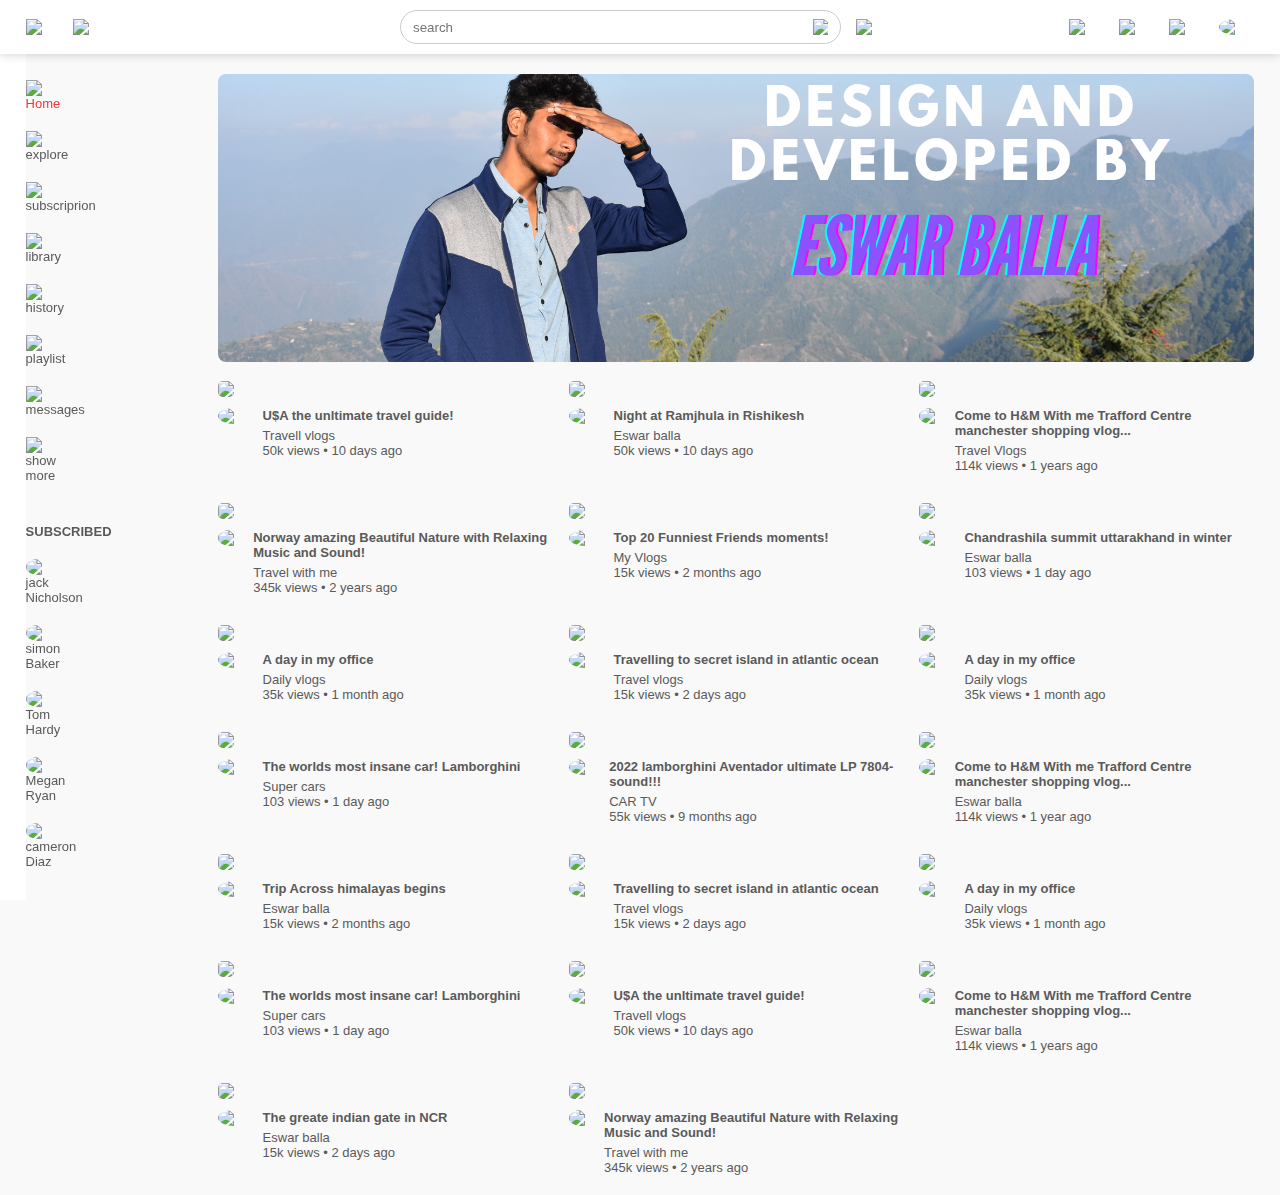
==== index.html @ 5ede70e2 "Update index.html" ====
<!DOCTYPE html>
<html lang="en">
<head>
    <meta charset="UTF-8">
    <meta http-equiv="X-UA-Compatible" content="IE=edge">
    <meta name="viewport" content="width=device-width, initial-scale=1.0">
    <title>Entertainment website</title>
    <link rel="stylesheet" href="css/dwstyle.css">

</head>
<body>
    <nav class="flex-div">
        <div class="nav-left flex-div">
            <img src="pictures/menu.png" class="menu-icon">
            <img src="pictures/logo2.png" class="logo">
        </div>
        <div class="nav-middle flex-div">
            <div class="search-box flex-div">
                <input type="text" placeholder="search">
                <img src="pictures/search.png">
            </div>
            <img src="pictures/voice-search.png" class="mic-iocn">

        </div>
        <div class="nav-right flex-div">
            <img src="pictures/upload.png">
            <img src="pictures/more.png">
            <img src="pictures/notification.png">
            <img src="pictures/jack.jpg" class="user-icon">
        </div>
    </nav>
   <div class="sidebar">
        <div class="shortcut-links">
            <a href=""><img src="pictures/home.png"><p>Home</p></a>
            <a href=""><img src="pictures/explore.png"><p>explore</p></a>
            <a href=""><img src="pictures/subscriprion.png"><p>subscriprion</p></a>
            <a href=""><img src="pictures/library.png"><p>library</p></a>
            <a href=""><img src="pictures/history.png"><p>history</p></a>
            <a href=""><img src="pictures/playlist.png"><p>playlist</p></a>
            <a href=""><img src="pictures/messages.png"><p>messages</p></a>
            <a href=""><img src="pictures/show-more.png"><p>show more</p></a>
            <hr>
        </div>
        <div class="subscribed-list">
            <h3>SUBSCRIBED</h3>
            <a href=""><img src="pictures/jack.png"><p>jack Nicholson</p></a>
            <a href=""><img src="pictures/simon.png"><p>simon Baker</p></a>
            <a href=""><img src="pictures/tom.png"><p>Tom Hardy</p></a>
            <a href=""><img src="pictures/megan.png"><p>Megan Ryan</p></a>
            <a href=""><img src="pictures/cameron.png"><p>cameron Diaz</p></a>
        </div>
   </div>
<div class="container">
    <div class="banner">
        <img src="banner.png">
    </div>
<div class="list-container">
    

    <div class="vid-list">
        <a href="videoplay.html"><img src="pictures/thumbnail2.png" class="thumbnail"></a>
    <div class="flex-div">
        <img src="pictures/simon.png">
        <div class="vid-info">
            <a href="videoplay.html">U$A the unltimate travel guide!</a>
            <p>Travell vlogs</p>
            <p>50k views &bull; 10 days ago</p>
        </div>

    </div>
    </div>

    <div class="vid-list">
        <a href="videoplay.html"><img src="pictures/thumbnail0.JPG" class="thumbnail"></a>
    <div class="flex-div">
        <img src="pictures/jack.jpg">
        <div class="vid-info">
            <a href="videoplay.html">Night at Ramjhula in Rishikesh</a>
            <p>Eswar balla</p>
            <p>50k views &bull; 10 days ago</p>
        </div>

    </div>
    </div>

    <div class="vid-list">
        <a href="videoplay.html"><img src="pictures/thumbnail3.png" class="thumbnail"></a>
    <div class="flex-div">
        <img src="pictures/tom.png">
        <div class="vid-info">
            <a href="videoplay.html">Come to H&M With me Trafford Centre manchester shopping vlog... </a>
            <p>Travel Vlogs</p>
            <p>114k views &bull; 1 years ago</p>
        </div>

    </div>
    </div>

    <div class="vid-list">
        <a href="videoplay.html"><img src="pictures/thumbnail4.png" class="thumbnail"></a>
    <div class="flex-div">
        <img src="pictures/megan.png">
        <div class="vid-info">
            <a href="videoplay.html">Norway amazing Beautiful Nature with Relaxing Music and Sound!</a>
            <p>Travel with me</p>
            <p>345k views &bull; 2 years ago</p>  
        </div>

    </div>
    </div>

    <div class="vid-list">
        <a href="videoplay.html"><img src="pictures/thumbnail5.png" class="thumbnail"></a>
    <div class="flex-div">
        <img src="pictures/cameron.png">
        <div class="vid-info">
            <a href="videoplay.html">Top 20 Funniest Friends moments!</a>
            <p>My Vlogs</p>
            <p>15k views &bull; 2 months ago</p>
        </div>

    </div>
    </div>

    
    <div class="vid-list">
        <a href="videoplay.html"><img src="pictures/thumbnail11.jpg" class="thumbnail"></a>
    <div class="flex-div">
        <img src="pictures/jack.jpg">
        <div class="vid-info">
            <a href="videoplay.html">Chandrashila summit uttarakhand in winter</a>
            <p>Eswar balla</p>
            <p>103 views &bull; 1 day ago</p>
        </div>

    </div>
    </div>

    <div class="vid-list">
        <a href="videoplay.html"><img src="pictures/thumbnail7.png" class="thumbnail"></a>
    <div class="flex-div">
        <img src="pictures/Jack.png">
        <div class="vid-info">
            <a href="videoplay.html">A day in my office</a>
            <p>Daily vlogs</p>
            <p>35k views &bull; 1 month ago</p>
        </div>
    </div>
    </div>



    <div class="vid-list">
        <a href="videoplay.html"><img src="pictures/thumbnail1.png" class="thumbnail"></a>
    <div class="flex-div">
        <img src="pictures/Jack.png">
        <div class="vid-info">
            <a href="videoplay.html">Travelling to secret island in atlantic ocean</a>
            <p>Travel vlogs</p>
            <p>15k views &bull; 2 days ago</p>
        </div>
    </div>
    </div>

    <div class="vid-list">
        <a href="videoplay.html"><img src="pictures/thumbnail7.png" class="thumbnail"></a>
    <div class="flex-div">
        <img src="pictures/Jack.png">
        <div class="vid-info">
            <a href="videoplay.html">A day in my office</a>
            <p>Daily vlogs</p>
            <p>35k views &bull; 1 month ago</p>
        </div>
    </div>
    </div>

    <div class="vid-list">
        <a href="videoplay.html"><img src="pictures/thumbnail6.png" class="thumbnail"></a>
    <div class="flex-div">
        <img src="pictures/tom.png">
        <div class="vid-info">
            <a href="videoplay.html">The worlds most insane car! Lamborghini</a>
            <p>Super cars</p>
            <p>103 views &bull; 1 day ago</p>
        </div>

    </div>
    </div>

    <div class="vid-list">
        <a href="videoplay.html"><img src="pictures/thumbnail8.png" class="thumbnail"></a>
    <div class="flex-div">
        <img src="pictures/megan.png">
        <div class="vid-info">
            <a href="videoplay.html">2022 lamborghini Aventador ultimate LP 7804-sound!!! </a>
            <p>CAR TV</p>
            <p>55k views &bull; 9 months ago</p>
        </div>
    </div>
    </div>


    <div class="vid-list">
        <a href="videoplay.html"><img src="pictures/thumbnail3.png" class="thumbnail"></a>
    <div class="flex-div">
        <img src="pictures/simon.png">
        <div class="vid-info">
            <a href="videoplay.html">Come to H&M With me Trafford Centre manchester shopping vlog...</a>
            <p>Eswar balla</p>
            <p>114k views &bull; 1 year ago</p>
        </div>

    </div>
    </div>

    <div class="vid-list">
        <a href="videoplay.html"><img src="pictures/thumbnail10.JPG" class="thumbnail"></a>
    <div class="flex-div">
        <img src="pictures/jack.jpg">
        <div class="vid-info">
            <a href="videoplay.html">Trip Across himalayas begins</a>
            <p>Eswar balla</p>
            <p>15k views &bull; 2 months ago</p>
        </div>

    </div>
    </div>

    <div class="vid-list">
        <a href="videoplay.html"><img src="pictures/thumbnail1.png" class="thumbnail"></a>
    <div class="flex-div">
        <img src="pictures/Jack.png">
        <div class="vid-info">
            <a href="videoplay.html">Travelling to secret island in atlantic ocean</a>
            <p>Travel vlogs</p>
            <p>15k views &bull; 2 days ago</p>
        </div>
    </div>
    </div>

    <div class="vid-list">
        <a href="videoplay.html"><img src="pictures/thumbnail7.png" class="thumbnail"></a>
    <div class="flex-div">
        <img src="pictures/Jack.png">
        <div class="vid-info">
            <a href="videoplay.html">A day in my office</a>
            <p>Daily vlogs</p>
            <p>35k views &bull; 1 month ago</p>
        </div>
    </div>
    </div>

    <div class="vid-list">
        <a href="videoplay.html"><img src="pictures/thumbnail6.png" class="thumbnail"></a>
    <div class="flex-div">
        <img src="pictures/tom.png">
        <div class="vid-info">
            <a href="videoplay.html">The worlds most insane car! Lamborghini</a>
            <p>Super cars</p>
            <p>103 views &bull; 1 day ago</p>
        </div>

    </div>
    </div>

    

    <div class="vid-list">
        <a href="videoplay.html"><img src="pictures/thumbnail2.png" class="thumbnail"></a>
    <div class="flex-div">
        <img src="pictures/simon.png">
        <div class="vid-info">
            <a href="videoplay.html">U$A the unltimate travel guide!</a>
            <p>Travell vlogs</p>
            <p>50k views &bull; 10 days ago</p>
        </div>

    </div>
    </div>

    <div class="vid-list">
        <a href="videoplay.html"><img src="pictures/thumbnail3.png" class="thumbnail"></a>
    <div class="flex-div">
        <img src="pictures/tom.png">
        <div class="vid-info">
            <a href="videoplay.html">Come to H&M With me Trafford Centre manchester shopping vlog... </a>
            <p>Eswar balla</p>
            <p>114k views &bull; 1 years ago</p>
        </div>

    </div>
    </div>

    <div class="vid-list">
        <a href="videoplay.html"><img src="pictures/thumbnail12.jpg" class="thumbnail"></a>
    <div class="flex-div">
        <img src="pictures/jack.jpg">
        <div class="vid-info">
            <a href="videoplay.html">The greate indian gate in NCR</a>
            <p>Eswar balla</p>
            <p>15k views &bull; 2 days ago</p>
        </div>

    </div>
    </div>

    <div class="vid-list">
        <a href="videoplay.html"><img src="pictures/thumbnail4.png" class="thumbnail"></a>
    <div class="flex-div">
        <img src="pictures/megan.png">
        <div class="vid-info">
            <a href="videoplay.html">Norway amazing Beautiful Nature with Relaxing Music and Sound!</a>
            <p>Travel with me</p>
            <p>345k views &bull; 2 years ago</p>  
        </div>

    </div>
    </div>

    

</div>
</div>
<script src="pictures/script.js">

</script>





</body>
</html>
---- css/dwstyle.css ----
*{
    margin: 0;
    padding: 0;
    font-family: 'poppins',sans-serif;
    box-sizing: border-box;
}
a{
    text-decoration: none;
    color: #5a5a5a;
}
img{
    cursor: pointer;
}
.flex-div{
    display: flex;
    align-items: center;
}
nav{
    padding: 10px 2%;
    justify-content: space-between;
    box-shadow: 0 0 10px rgba(0,0,0,0.2);
    background-color: #fff;
    position: sticky;
    top: 0;
    z-index: 10;
}
.nav-right img{
    width: 25px;
    margin-right: 25px;

}
.nav-right .user-icon{
    width:35px;
    border-radius: 50%;
    margin-right: 0;
}
.nav-left .menu-icon{
    width: 22px;
    margin-right: 25px;

}
.nav-left .logo{
    width: 130px;
}
.nav-middle .mic-iocn{
    width: 16px;
}
.nav-middle .search-box{
    border: 1px solid #ccc;
    margin-right: 15px;
    padding: 8px 12px;
    border-radius: 25px;
}
.nav-middle .search-box input{
    width: 400px;
    border: 0;
    outline: 0;
    background: transparent;
}
.nav-middle .search-box img{
    width: 15px;
}
.sidebar{
    background: #fff;
    width: 15px;
    height: 100vh;
    position: fixed;
    top: 0;
    padding-left: 2%;
    padding-top: 80px;
}
.shortcut-links a img{
width: 20px;
margin-right: 20px;
}
.shortcut-links a{
    display: flex;
    align-items: center;
    margin-bottom: 20px;
    width: fit-content;
    flex-wrap: wrap;
    font-size: small;
}
.shortcut-links a:first-child{
    color: #ed3833;

}
.sidebar hr{
    border: 0;
    height: 1px;
    background: #ccc;
    width: 85%;
}
.subscribed-list h3{
    font-size: 13px;
    margin: 20px 0;
    color: #5a5a5a;
}
.subscribed-list a{
    display: flex;
    align-items: center;
    margin-bottom: 20px;
    width: fit-content;
    flex-wrap: wrap;
    font-size: small;
}
.subscribed-list a img{
    width: 25px;
    border-radius: 50%;
    margin-right: 20px;
}
.small-sidebar{
    width: 5%;
}
.small-sidebar a p{
    display: none;
}
.small-sidebar h3{
    display: none;
}
.small-sidebar hr{
    width: 50%;
    margin-bottom: 25px;
}
.container{
    background: #f9f9f9;
    padding-left: 17%;
    padding-right: 2%;
    padding-top: 20px;
    padding-bottom: 20px;
}
.large-container{
    padding-left: 7%;
}
.banner{
    width: 100%;

}
.banner img{

width: 100%;
height: 20%;
border-radius: 8px;

}
.list-container{
    display: grid;
    grid-template-columns: repeat(auto-fit, minmax(250px, 1fr));
    grid-column-gap: 16px;
    grid-row-gap: 30px;
    margin-top: 15px;
}
.vid-list .thumbnail{
    width: 100%;
    border-radius: 5px;
}
.vid-list .flex-div{
    align-items: flex-start;
    margin-top: 7px;
}
.vid-list .flex-div img{
    width: 35px;
    margin-right: 10px;
    border-radius: 50%;
}
.vid-info{
    color: #5a5a5a;
    font-size: 13px;
}
.vid-info a{
    colour: #000;
    font-weight: 600;
    display: block;
    margin-bottom: 5px;
}
@media (max-width: 900px){
    .menu-icon{
        display: none;
    }
    .sidebar{
        display: none;
    }
    .container, .large-container{

    padding-left: 5%;
    padding-right: 5%;
    }
    .nav-right img{
        display: none;
    }
    .nav-right .user-icon{
        display: block;
        width: 30px;
    }
    .nav-middle .search-box input{
        width: 100px;
    }
    .nav-middle .mic-iocn{
        display: none;
    }
    .logo{
        width: 90px;
    }

}
.play-container{
    padding-left: 2%;
}
.row{
    display: flex;
    justify-content: space-between;
    flex-wrap: wrap;
}
.play-video{
    flex-basis: 69%;
}
.rightside{
    flex-basis:30%;
}
.play-video video{
    width: 100%;
}
.side-video-list{
    display: flex;
    justify-content: space-between;
    margin-bottom: 8px;
}
.side-video-list img{
    width: 100%;
}
.side-video-list .small-thumbnail{
    flex-basis:49%;
}
.side-video-list .vid-info{
    flex-basis: 49%;
}
.play-video .tags a{
    color: #0000ff;
    font-size: 13px;
}
.play-video h3{
    font-weight: 600;
    font-size: 22px;
}
.play-video .play-video-info{
    display: flex;
    align-items: center;
    justify-content: space-between;
    flex-wrap: wrap;
    margin-top: 10px;
    font-size: 14px;
    color: #5a5a5a;
}
.play-video .play-video-info a img{
    width: 20px;
    margin-right: 8px;
}
.play-video .play-video-info a{
    display: inline-flex;
    align-items: center;
    margin-left: 15px;
}
.play-video hr{
    border: 0;
    height: 1px;
    background: #ccc;
    margin: 10px 0;

}
.plublisher{
    display: flex;
    align-items: center;
    margin-top: 20px;
}
.plublisher div{
    flex: 1;
    line-height: 18px;
}
.plublisher img{
    width: 40px;
    border-radius:50%;
    margin-right: 15px;
}
.plublisher button{
    background: red;
    color: #fff;
    padding: 8px 20px;
    border: 0;
    outline: 0;
    border-radius: 4px;
    cursor: pointer;
}
.plublisher div p{
    color: #000;
    font-weight: 600;
    font-weight: 18px;
}
.plublisher div span{
    font-size: 13px;
    color: #5a5a5a;
}
.vid-description{
    padding-left: 55px;
    margin: 15px 0;
}
.vid-description p{
    font-size: 14px;
    margin-bottom: 5px;
    color: #5a5a5a;

}
.vid-description h4{
    font-size: 14px;
    color: #5a5a5a;
    margin-top: 15px;
}
.add-comment{
    display: flex;
    align-items: center;
    margin: 30px 0;
}
.add-comment img{
    width: 35px;
    border-radius: 50%;
    margin-right: 15px;
}
.add-comment input{
    border: 0;
    outline: 0;
    border-bottom: 1px solid #ccc;
    width: 100%;
    padding-top: 10px;
    background: transparent;
}
.old-comment{
    display: flex;
    align-items: center;
    margin: 20px 0;

}
.old-comment img{
    width: 35px;
    border-radius: 50%;
    margin-right: 15px;
}
.old-comment h3{
    font-size: 14px;
    margin-bottom: 2px;
}
.old-comment h3 span{
    font-size: 12px;
    color: #5a5a5a;
    font-weight: 500;
    margin-left: 8px;
}
.old-comment .acomment-action{
    display: flex;
    align-items: center;
    margin: 8px 0;
    font-size: 14px;
    
}
.old-comment .acomment-action img{
    border-radius: 0;
    width: 20px;
    margin-right: 5px;
}
.old-comment .acomment-action span{
    margin-right: 20px;
    color: #5a5a5a;
}
.old-comment .acomment-action a{
    color:#0000ff
}
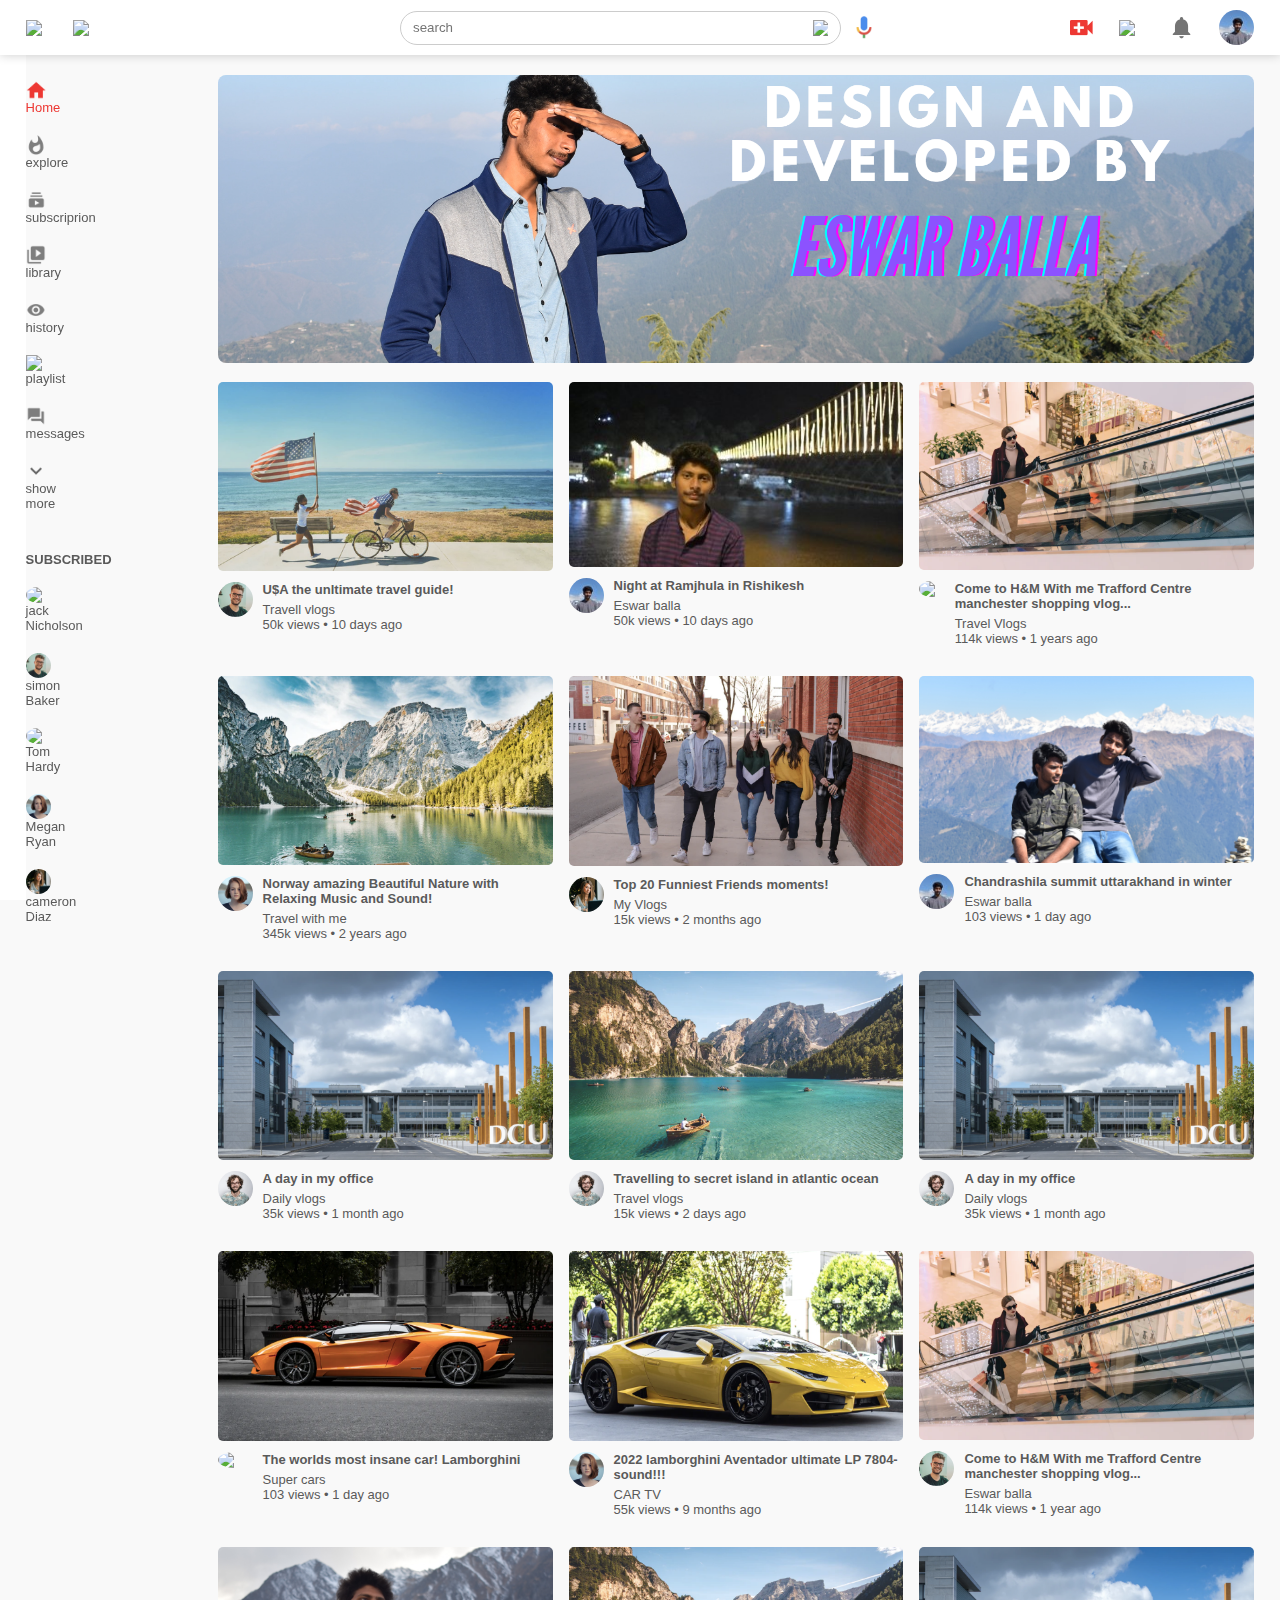
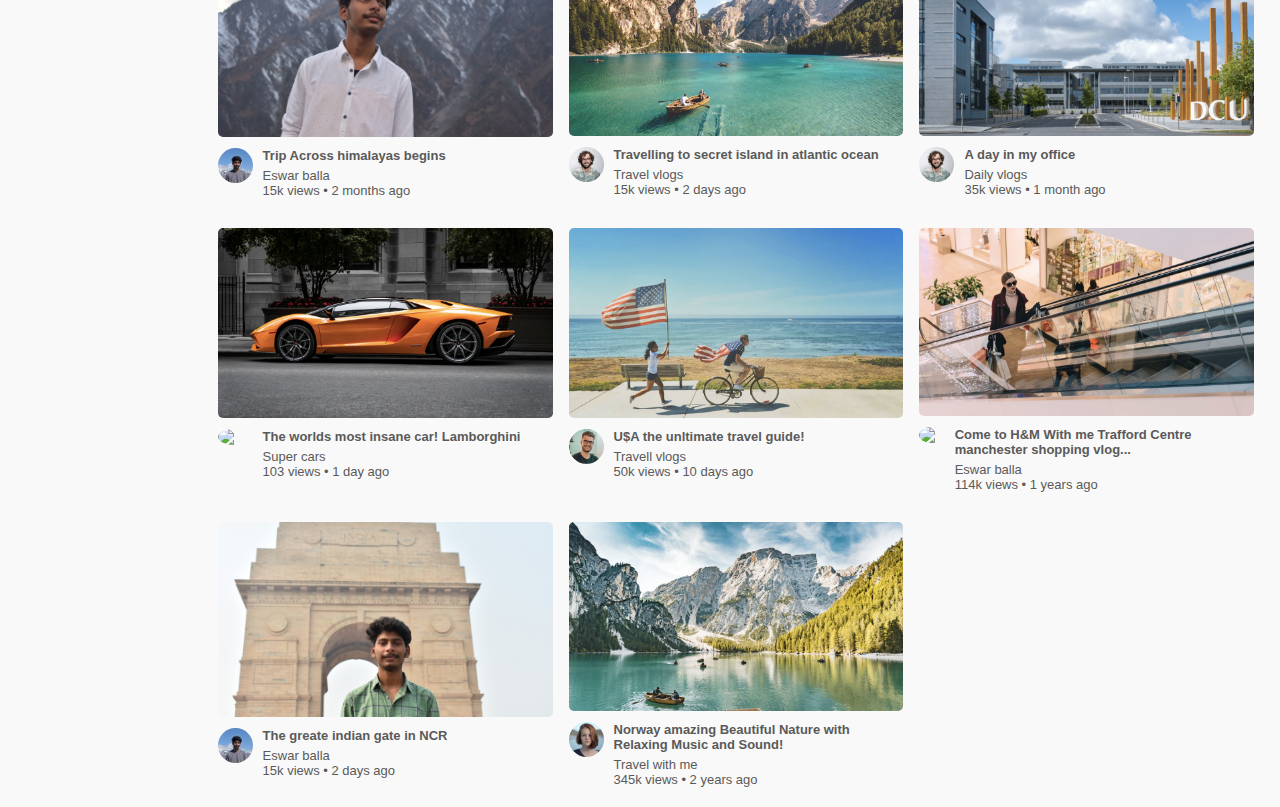
==== commit dfffed97: "Update index.html" ====
--- a/index.html
+++ b/index.html
@@ -17,50 +17,50 @@
         <div class="nav-middle flex-div">
             <div class="search-box flex-div">
                 <input type="text" placeholder="search">
-                <img src="pictures/search.png">
+                <img src="/search.png">
             </div>
-            <img src="pictures/voice-search.png" class="mic-iocn">
+            <img src="/voice-search.png" class="mic-iocn">
 
         </div>
         <div class="nav-right flex-div">
-            <img src="pictures/upload.png">
-            <img src="pictures/more.png">
-            <img src="pictures/notification.png">
-            <img src="pictures/jack.jpg" class="user-icon">
+            <img src="/upload.png">
+            <img src="/more.png">
+            <img src="/notification.png">
+            <img src="/jack.jpg" class="user-icon">
         </div>
     </nav>
    <div class="sidebar">
         <div class="shortcut-links">
-            <a href=""><img src="pictures/home.png"><p>Home</p></a>
-            <a href=""><img src="pictures/explore.png"><p>explore</p></a>
-            <a href=""><img src="pictures/subscriprion.png"><p>subscriprion</p></a>
-            <a href=""><img src="pictures/library.png"><p>library</p></a>
-            <a href=""><img src="pictures/history.png"><p>history</p></a>
-            <a href=""><img src="pictures/playlist.png"><p>playlist</p></a>
-            <a href=""><img src="pictures/messages.png"><p>messages</p></a>
-            <a href=""><img src="pictures/show-more.png"><p>show more</p></a>
+            <a href=""><img src="/home.png"><p>Home</p></a>
+            <a href=""><img src="/explore.png"><p>explore</p></a>
+            <a href=""><img src="/subscriprion.png"><p>subscriprion</p></a>
+            <a href=""><img src="/library.png"><p>library</p></a>
+            <a href=""><img src="/history.png"><p>history</p></a>
+            <a href=""><img src="/playlist.png"><p>playlist</p></a>
+            <a href=""><img src="/messages.png"><p>messages</p></a>
+            <a href=""><img src="/show-more.png"><p>show more</p></a>
             <hr>
         </div>
         <div class="subscribed-list">
             <h3>SUBSCRIBED</h3>
-            <a href=""><img src="pictures/jack.png"><p>jack Nicholson</p></a>
-            <a href=""><img src="pictures/simon.png"><p>simon Baker</p></a>
-            <a href=""><img src="pictures/tom.png"><p>Tom Hardy</p></a>
-            <a href=""><img src="pictures/megan.png"><p>Megan Ryan</p></a>
-            <a href=""><img src="pictures/cameron.png"><p>cameron Diaz</p></a>
+            <a href=""><img src="/jack.png"><p>jack Nicholson</p></a>
+            <a href=""><img src="/simon.png"><p>simon Baker</p></a>
+            <a href=""><img src="/tom.png"><p>Tom Hardy</p></a>
+            <a href=""><img src="/megan.png"><p>Megan Ryan</p></a>
+            <a href=""><img src="/cameron.png"><p>cameron Diaz</p></a>
         </div>
    </div>
 <div class="container">
     <div class="banner">
-        <img src="banner.png">
+        <img src="/banner.png">
     </div>
 <div class="list-container">
     
 
     <div class="vid-list">
-        <a href="videoplay.html"><img src="pictures/thumbnail2.png" class="thumbnail"></a>
-    <div class="flex-div">
-        <img src="pictures/simon.png">
+        <a href="videoplay.html"><img src="/thumbnail2.png" class="thumbnail"></a>
+    <div class="flex-div">
+        <img src="/simon.png">
         <div class="vid-info">
             <a href="videoplay.html">U$A the unltimate travel guide!</a>
             <p>Travell vlogs</p>
@@ -71,9 +71,9 @@
     </div>
 
     <div class="vid-list">
-        <a href="videoplay.html"><img src="pictures/thumbnail0.JPG" class="thumbnail"></a>
-    <div class="flex-div">
-        <img src="pictures/jack.jpg">
+        <a href="videoplay.html"><img src="/thumbnail0.JPG" class="thumbnail"></a>
+    <div class="flex-div">
+        <img src="/jack.jpg">
         <div class="vid-info">
             <a href="videoplay.html">Night at Ramjhula in Rishikesh</a>
             <p>Eswar balla</p>
@@ -84,9 +84,9 @@
     </div>
 
     <div class="vid-list">
-        <a href="videoplay.html"><img src="pictures/thumbnail3.png" class="thumbnail"></a>
-    <div class="flex-div">
-        <img src="pictures/tom.png">
+        <a href="videoplay.html"><img src="/thumbnail3.png" class="thumbnail"></a>
+    <div class="flex-div">
+        <img src="/tom.png">
         <div class="vid-info">
             <a href="videoplay.html">Come to H&M With me Trafford Centre manchester shopping vlog... </a>
             <p>Travel Vlogs</p>
@@ -97,9 +97,9 @@
     </div>
 
     <div class="vid-list">
-        <a href="videoplay.html"><img src="pictures/thumbnail4.png" class="thumbnail"></a>
-    <div class="flex-div">
-        <img src="pictures/megan.png">
+        <a href="videoplay.html"><img src="/thumbnail4.png" class="thumbnail"></a>
+    <div class="flex-div">
+        <img src="/megan.png">
         <div class="vid-info">
             <a href="videoplay.html">Norway amazing Beautiful Nature with Relaxing Music and Sound!</a>
             <p>Travel with me</p>
@@ -110,9 +110,9 @@
     </div>
 
     <div class="vid-list">
-        <a href="videoplay.html"><img src="pictures/thumbnail5.png" class="thumbnail"></a>
-    <div class="flex-div">
-        <img src="pictures/cameron.png">
+        <a href="videoplay.html"><img src="/thumbnail5.png" class="thumbnail"></a>
+    <div class="flex-div">
+        <img src="/cameron.png">
         <div class="vid-info">
             <a href="videoplay.html">Top 20 Funniest Friends moments!</a>
             <p>My Vlogs</p>
@@ -124,9 +124,9 @@
 
     
     <div class="vid-list">
-        <a href="videoplay.html"><img src="pictures/thumbnail11.jpg" class="thumbnail"></a>
-    <div class="flex-div">
-        <img src="pictures/jack.jpg">
+        <a href="videoplay.html"><img src="/thumbnail11.jpg" class="thumbnail"></a>
+    <div class="flex-div">
+        <img src="/jack.jpg">
         <div class="vid-info">
             <a href="videoplay.html">Chandrashila summit uttarakhand in winter</a>
             <p>Eswar balla</p>
@@ -137,9 +137,9 @@
     </div>
 
     <div class="vid-list">
-        <a href="videoplay.html"><img src="pictures/thumbnail7.png" class="thumbnail"></a>
-    <div class="flex-div">
-        <img src="pictures/Jack.png">
+        <a href="videoplay.html"><img src="/thumbnail7.png" class="thumbnail"></a>
+    <div class="flex-div">
+        <img src="/Jack.png">
         <div class="vid-info">
             <a href="videoplay.html">A day in my office</a>
             <p>Daily vlogs</p>
@@ -151,9 +151,9 @@
 
 
     <div class="vid-list">
-        <a href="videoplay.html"><img src="pictures/thumbnail1.png" class="thumbnail"></a>
-    <div class="flex-div">
-        <img src="pictures/Jack.png">
+        <a href="videoplay.html"><img src="/thumbnail1.png" class="thumbnail"></a>
+    <div class="flex-div">
+        <img src="/Jack.png">
         <div class="vid-info">
             <a href="videoplay.html">Travelling to secret island in atlantic ocean</a>
             <p>Travel vlogs</p>
@@ -163,9 +163,9 @@
     </div>
 
     <div class="vid-list">
-        <a href="videoplay.html"><img src="pictures/thumbnail7.png" class="thumbnail"></a>
-    <div class="flex-div">
-        <img src="pictures/Jack.png">
+        <a href="videoplay.html"><img src="/thumbnail7.png" class="thumbnail"></a>
+    <div class="flex-div">
+        <img src="/Jack.png">
         <div class="vid-info">
             <a href="videoplay.html">A day in my office</a>
             <p>Daily vlogs</p>
@@ -175,9 +175,9 @@
     </div>
 
     <div class="vid-list">
-        <a href="videoplay.html"><img src="pictures/thumbnail6.png" class="thumbnail"></a>
-    <div class="flex-div">
-        <img src="pictures/tom.png">
+        <a href="videoplay.html"><img src="/thumbnail6.png" class="thumbnail"></a>
+    <div class="flex-div">
+        <img src="/tom.png">
         <div class="vid-info">
             <a href="videoplay.html">The worlds most insane car! Lamborghini</a>
             <p>Super cars</p>
@@ -188,9 +188,9 @@
     </div>
 
     <div class="vid-list">
-        <a href="videoplay.html"><img src="pictures/thumbnail8.png" class="thumbnail"></a>
-    <div class="flex-div">
-        <img src="pictures/megan.png">
+        <a href="videoplay.html"><img src="/thumbnail8.png" class="thumbnail"></a>
+    <div class="flex-div">
+        <img src="/megan.png">
         <div class="vid-info">
             <a href="videoplay.html">2022 lamborghini Aventador ultimate LP 7804-sound!!! </a>
             <p>CAR TV</p>
@@ -201,9 +201,9 @@
 
 
     <div class="vid-list">
-        <a href="videoplay.html"><img src="pictures/thumbnail3.png" class="thumbnail"></a>
-    <div class="flex-div">
-        <img src="pictures/simon.png">
+        <a href="videoplay.html"><img src="/thumbnail3.png" class="thumbnail"></a>
+    <div class="flex-div">
+        <img src="/simon.png">
         <div class="vid-info">
             <a href="videoplay.html">Come to H&M With me Trafford Centre manchester shopping vlog...</a>
             <p>Eswar balla</p>
@@ -214,9 +214,9 @@
     </div>
 
     <div class="vid-list">
-        <a href="videoplay.html"><img src="pictures/thumbnail10.JPG" class="thumbnail"></a>
-    <div class="flex-div">
-        <img src="pictures/jack.jpg">
+        <a href="videoplay.html"><img src="/thumbnail10.JPG" class="thumbnail"></a>
+    <div class="flex-div">
+        <img src="/jack.jpg">
         <div class="vid-info">
             <a href="videoplay.html">Trip Across himalayas begins</a>
             <p>Eswar balla</p>
@@ -227,9 +227,9 @@
     </div>
 
     <div class="vid-list">
-        <a href="videoplay.html"><img src="pictures/thumbnail1.png" class="thumbnail"></a>
-    <div class="flex-div">
-        <img src="pictures/Jack.png">
+        <a href="videoplay.html"><img src="/thumbnail1.png" class="thumbnail"></a>
+    <div class="flex-div">
+        <img src="/Jack.png">
         <div class="vid-info">
             <a href="videoplay.html">Travelling to secret island in atlantic ocean</a>
             <p>Travel vlogs</p>
@@ -239,9 +239,9 @@
     </div>
 
     <div class="vid-list">
-        <a href="videoplay.html"><img src="pictures/thumbnail7.png" class="thumbnail"></a>
-    <div class="flex-div">
-        <img src="pictures/Jack.png">
+        <a href="videoplay.html"><img src="/thumbnail7.png" class="thumbnail"></a>
+    <div class="flex-div">
+        <img src="/Jack.png">
         <div class="vid-info">
             <a href="videoplay.html">A day in my office</a>
             <p>Daily vlogs</p>
@@ -251,9 +251,9 @@
     </div>
 
     <div class="vid-list">
-        <a href="videoplay.html"><img src="pictures/thumbnail6.png" class="thumbnail"></a>
-    <div class="flex-div">
-        <img src="pictures/tom.png">
+        <a href="videoplay.html"><img src="/thumbnail6.png" class="thumbnail"></a>
+    <div class="flex-div">
+        <img src="/tom.png">
         <div class="vid-info">
             <a href="videoplay.html">The worlds most insane car! Lamborghini</a>
             <p>Super cars</p>
@@ -266,9 +266,9 @@
     
 
     <div class="vid-list">
-        <a href="videoplay.html"><img src="pictures/thumbnail2.png" class="thumbnail"></a>
-    <div class="flex-div">
-        <img src="pictures/simon.png">
+        <a href="videoplay.html"><img src="/thumbnail2.png" class="thumbnail"></a>
+    <div class="flex-div">
+        <img src="/simon.png">
         <div class="vid-info">
             <a href="videoplay.html">U$A the unltimate travel guide!</a>
             <p>Travell vlogs</p>
@@ -279,9 +279,9 @@
     </div>
 
     <div class="vid-list">
-        <a href="videoplay.html"><img src="pictures/thumbnail3.png" class="thumbnail"></a>
-    <div class="flex-div">
-        <img src="pictures/tom.png">
+        <a href="videoplay.html"><img src="/thumbnail3.png" class="thumbnail"></a>
+    <div class="flex-div">
+        <img src="/tom.png">
         <div class="vid-info">
             <a href="videoplay.html">Come to H&M With me Trafford Centre manchester shopping vlog... </a>
             <p>Eswar balla</p>
@@ -292,9 +292,9 @@
     </div>
 
     <div class="vid-list">
-        <a href="videoplay.html"><img src="pictures/thumbnail12.jpg" class="thumbnail"></a>
-    <div class="flex-div">
-        <img src="pictures/jack.jpg">
+        <a href="videoplay.html"><img src="/thumbnail12.jpg" class="thumbnail"></a>
+    <div class="flex-div">
+        <img src="/jack.jpg">
         <div class="vid-info">
             <a href="videoplay.html">The greate indian gate in NCR</a>
             <p>Eswar balla</p>
@@ -305,9 +305,9 @@
     </div>
 
     <div class="vid-list">
-        <a href="videoplay.html"><img src="pictures/thumbnail4.png" class="thumbnail"></a>
-    <div class="flex-div">
-        <img src="pictures/megan.png">
+        <a href="videoplay.html"><img src="/thumbnail4.png" class="thumbnail"></a>
+    <div class="flex-div">
+        <img src="/megan.png">
         <div class="vid-info">
             <a href="videoplay.html">Norway amazing Beautiful Nature with Relaxing Music and Sound!</a>
             <p>Travel with me</p>
@@ -321,7 +321,7 @@
 
 </div>
 </div>
-<script src="pictures/script.js">
+<script src="/script.js">
 
 </script>
 
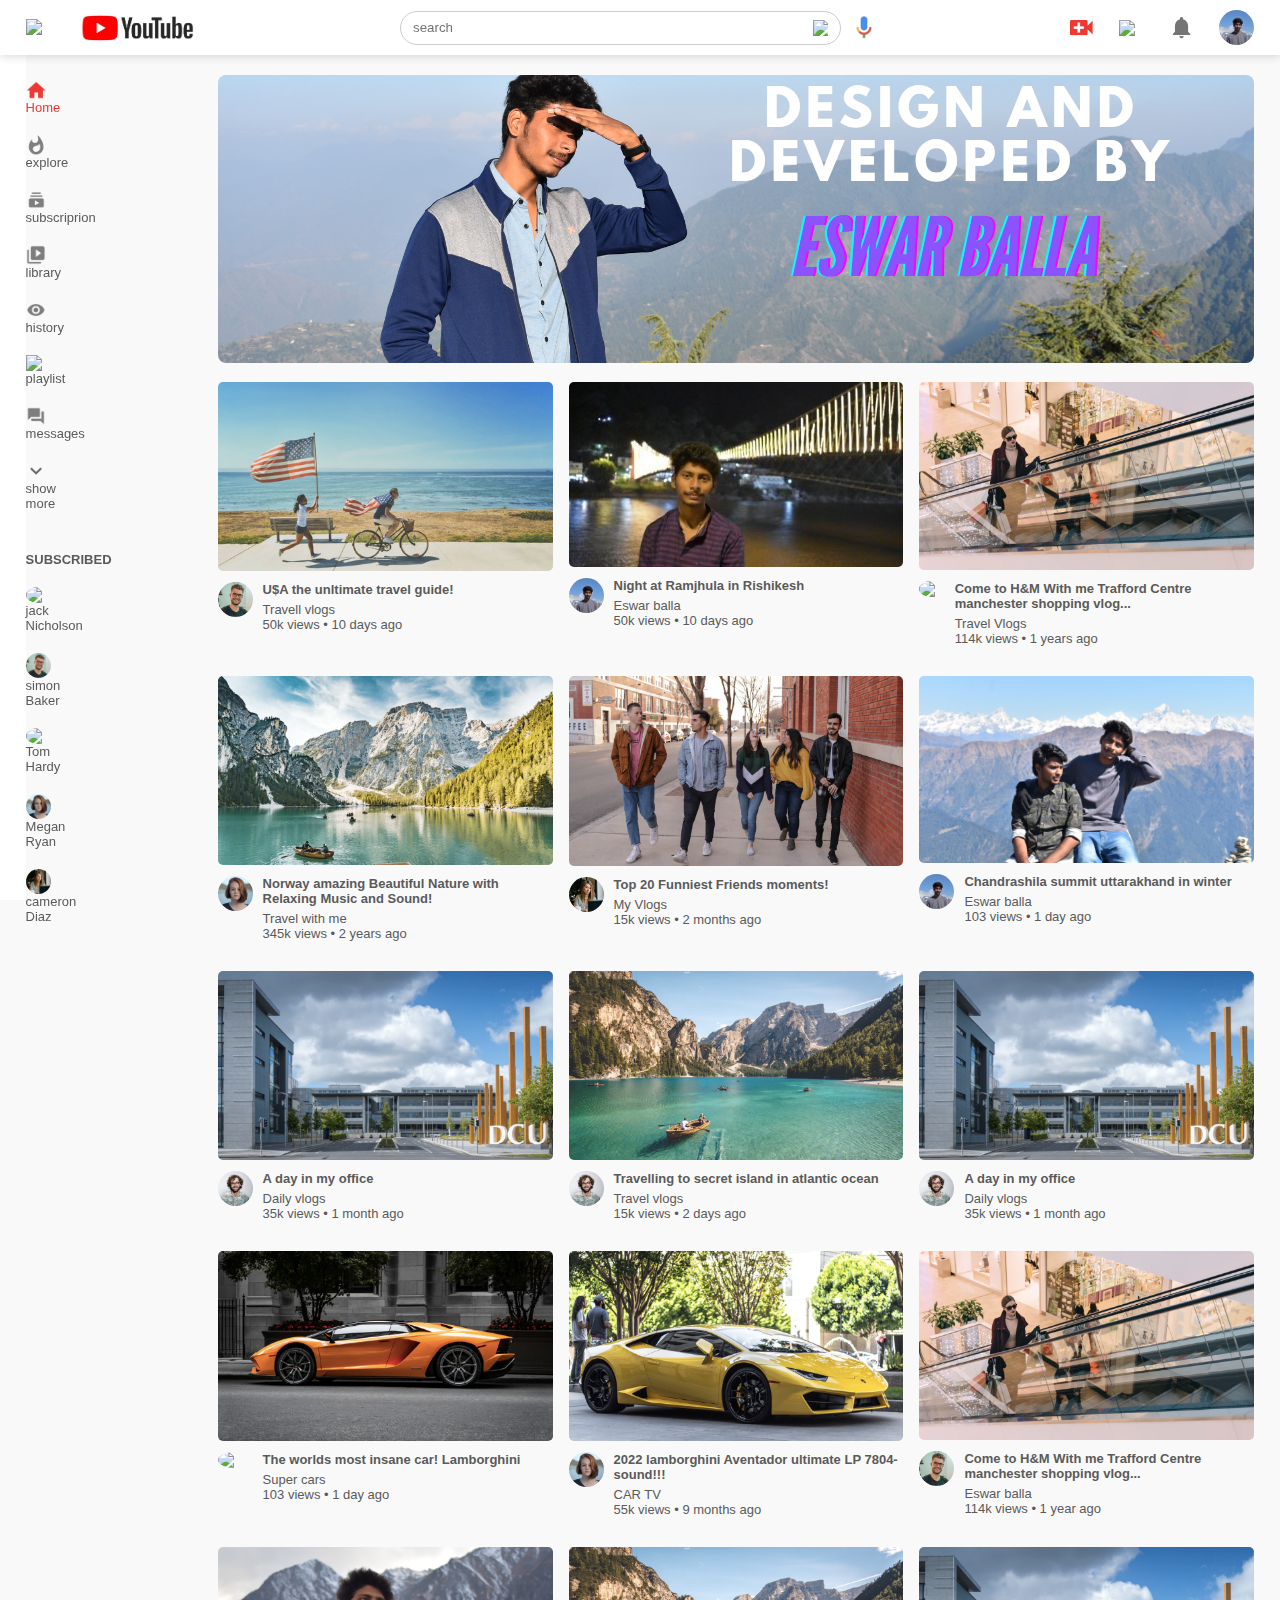
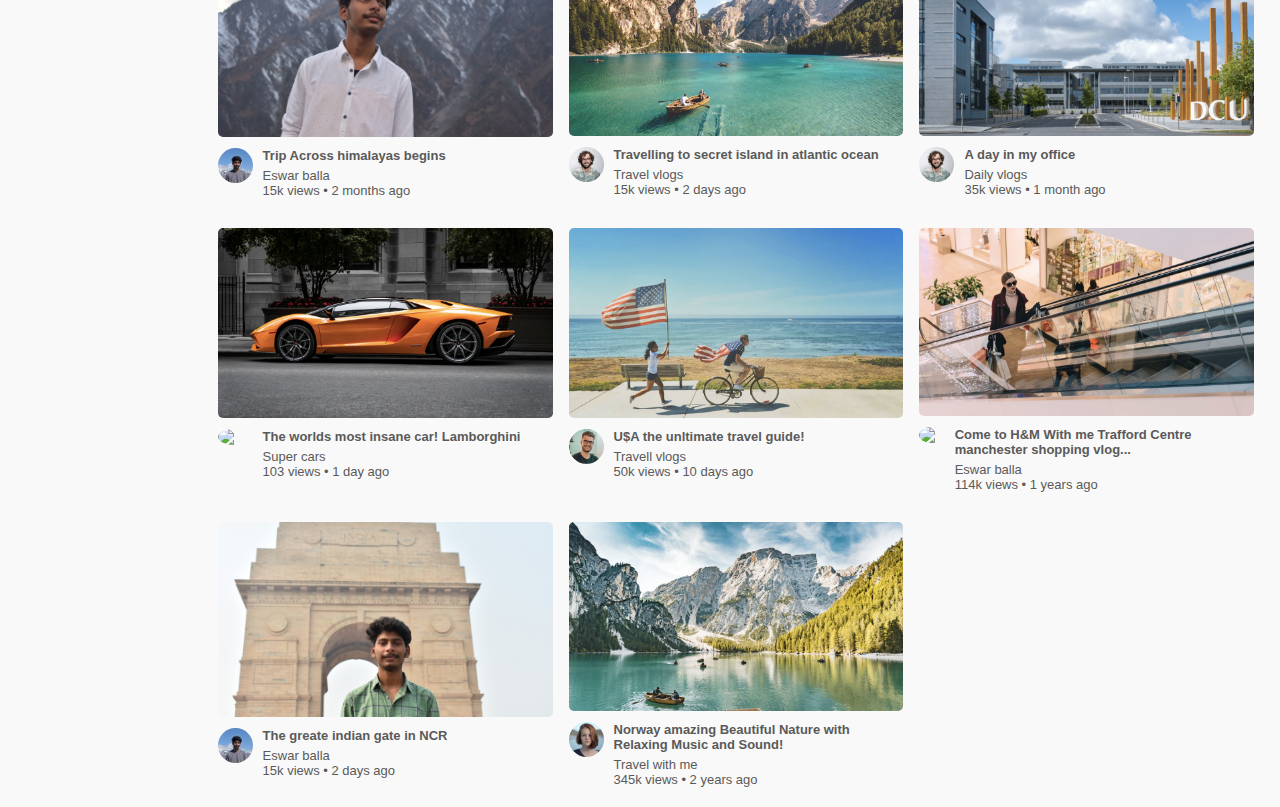
==== commit 4daa7c87: "Update index.html" ====
--- a/index.html
+++ b/index.html
@@ -11,8 +11,8 @@
 <body>
     <nav class="flex-div">
         <div class="nav-left flex-div">
-            <img src="pictures/menu.png" class="menu-icon">
-            <img src="pictures/logo2.png" class="logo">
+            <img src="/menu.png" class="menu-icon">
+            <img src="/logo2.png" class="logo">
         </div>
         <div class="nav-middle flex-div">
             <div class="search-box flex-div">
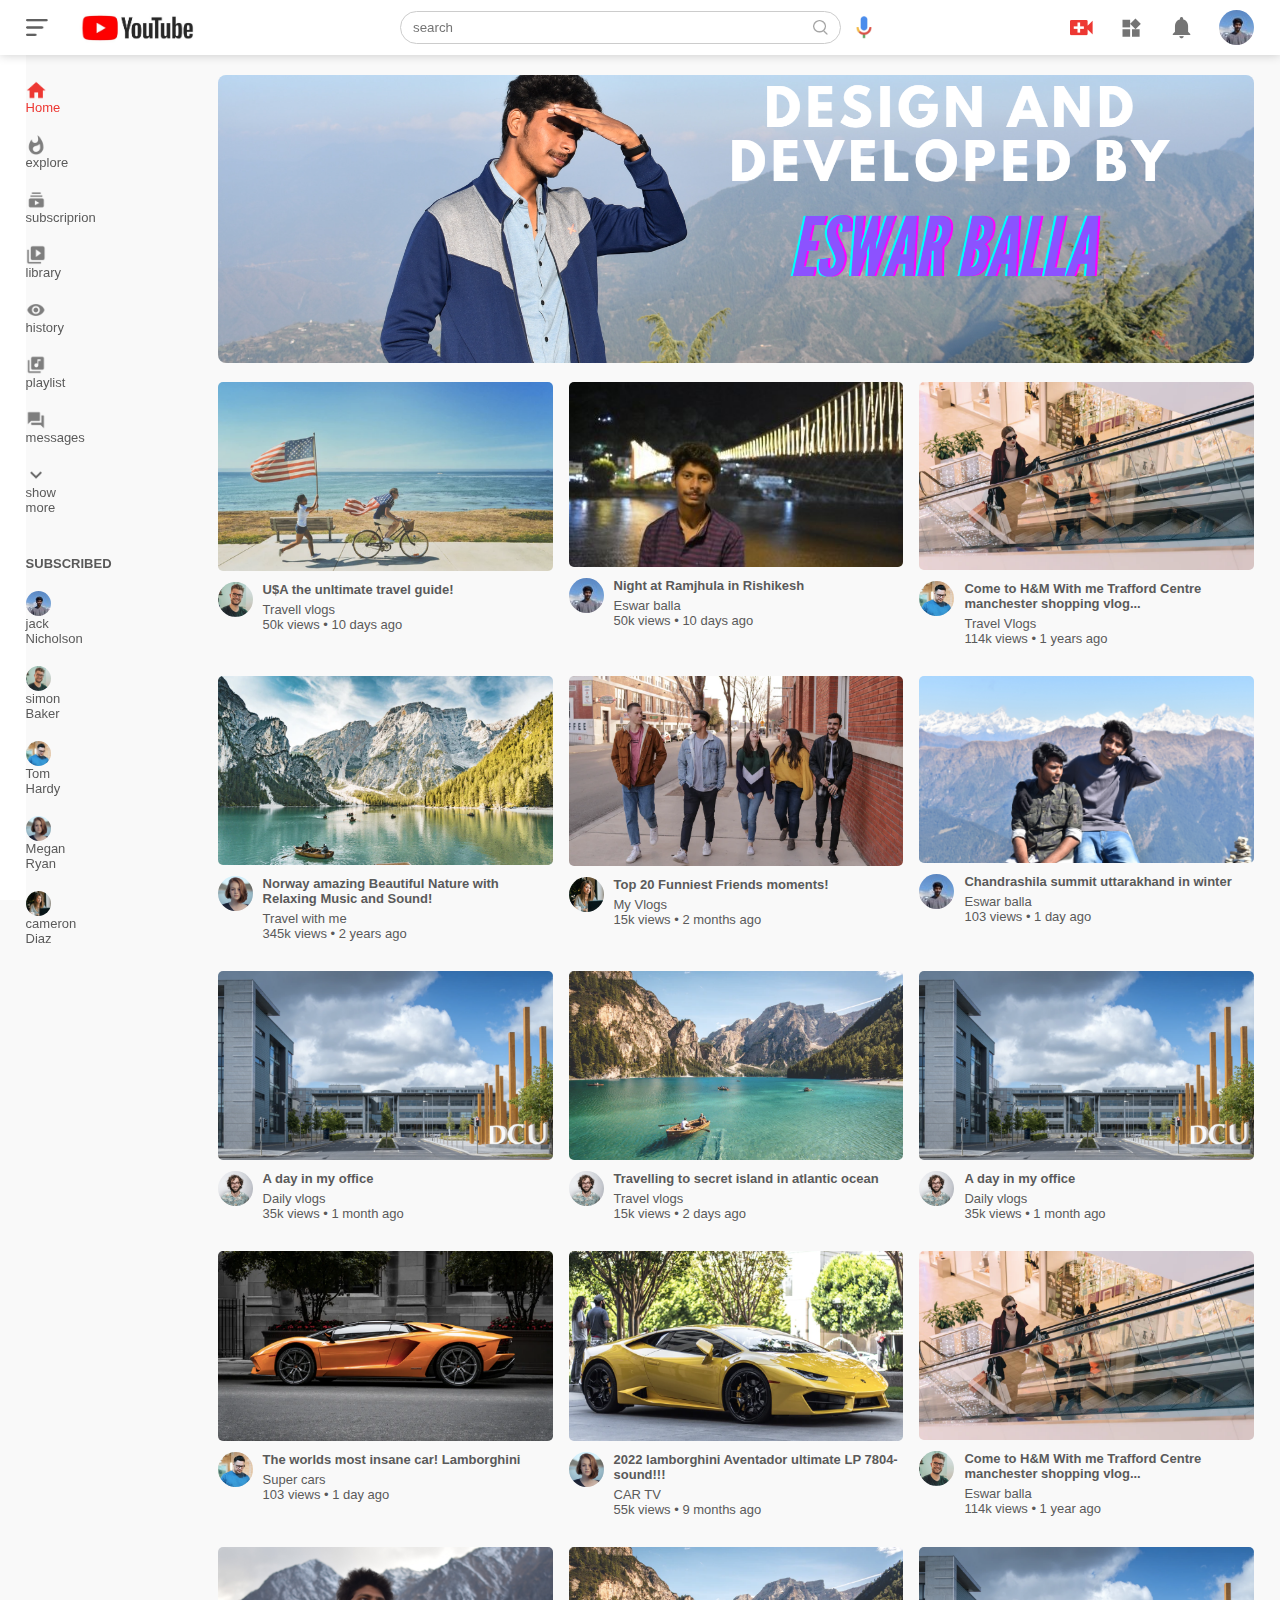
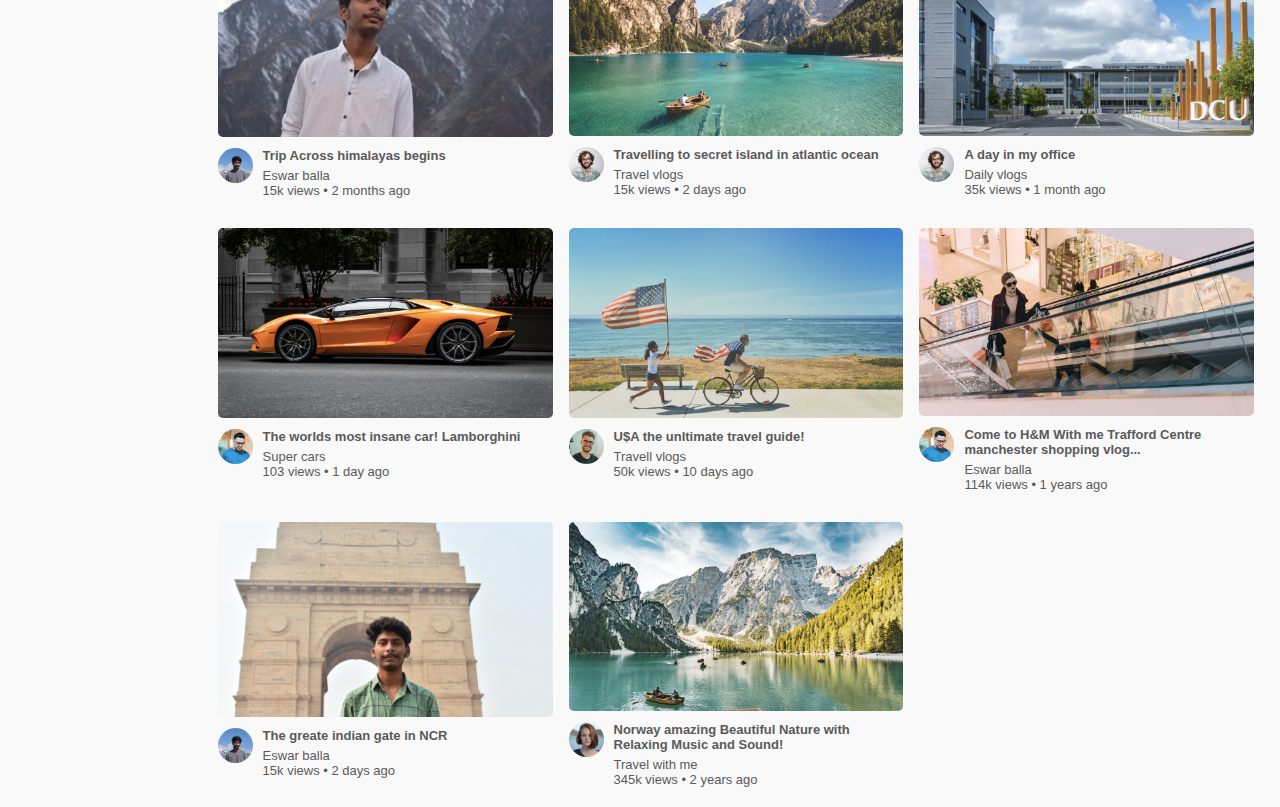
==== commit 97e2bf94: "Update index.html" ====
--- a/index.html
+++ b/index.html
@@ -11,56 +11,56 @@
 <body>
     <nav class="flex-div">
         <div class="nav-left flex-div">
-            <img src="/menu.png" class="menu-icon">
-            <img src="/logo2.png" class="logo">
+            <img src="menu.png" class="menu-icon">
+            <img src="logo2.png" class="logo">
         </div>
         <div class="nav-middle flex-div">
             <div class="search-box flex-div">
                 <input type="text" placeholder="search">
-                <img src="/search.png">
+                <img src="search.png">
             </div>
-            <img src="/voice-search.png" class="mic-iocn">
+            <img src="voice-search.png" class="mic-iocn">
 
         </div>
         <div class="nav-right flex-div">
-            <img src="/upload.png">
-            <img src="/more.png">
-            <img src="/notification.png">
-            <img src="/jack.jpg" class="user-icon">
+            <img src="upload.png">
+            <img src="more.png">
+            <img src="notification.png">
+            <img src="jack.jpg" class="user-icon">
         </div>
     </nav>
    <div class="sidebar">
         <div class="shortcut-links">
-            <a href=""><img src="/home.png"><p>Home</p></a>
-            <a href=""><img src="/explore.png"><p>explore</p></a>
-            <a href=""><img src="/subscriprion.png"><p>subscriprion</p></a>
-            <a href=""><img src="/library.png"><p>library</p></a>
-            <a href=""><img src="/history.png"><p>history</p></a>
-            <a href=""><img src="/playlist.png"><p>playlist</p></a>
-            <a href=""><img src="/messages.png"><p>messages</p></a>
-            <a href=""><img src="/show-more.png"><p>show more</p></a>
+            <a href=""><img src="home.png"><p>Home</p></a>
+            <a href=""><img src="explore.png"><p>explore</p></a>
+            <a href=""><img src="subscriprion.png"><p>subscriprion</p></a>
+            <a href=""><img src="library.png"><p>library</p></a>
+            <a href=""><img src="history.png"><p>history</p></a>
+            <a href=""><img src="playlist.png"><p>playlist</p></a>
+            <a href=""><img src="messages.png"><p>messages</p></a>
+            <a href=""><img src="show-more.png"><p>show more</p></a>
             <hr>
         </div>
         <div class="subscribed-list">
             <h3>SUBSCRIBED</h3>
-            <a href=""><img src="/jack.png"><p>jack Nicholson</p></a>
-            <a href=""><img src="/simon.png"><p>simon Baker</p></a>
-            <a href=""><img src="/tom.png"><p>Tom Hardy</p></a>
-            <a href=""><img src="/megan.png"><p>Megan Ryan</p></a>
-            <a href=""><img src="/cameron.png"><p>cameron Diaz</p></a>
+            <a href=""><img src="jack.jpg"><p>jack Nicholson</p></a>
+            <a href=""><img src="simon.png"><p>simon Baker</p></a>
+            <a href=""><img src="tom.png"><p>Tom Hardy</p></a>
+            <a href=""><img src="megan.png"><p>Megan Ryan</p></a>
+            <a href=""><img src="cameron.png"><p>cameron Diaz</p></a>
         </div>
    </div>
 <div class="container">
     <div class="banner">
-        <img src="/banner.png">
+        <img src="banner.png">
     </div>
 <div class="list-container">
     
 
     <div class="vid-list">
-        <a href="videoplay.html"><img src="/thumbnail2.png" class="thumbnail"></a>
-    <div class="flex-div">
-        <img src="/simon.png">
+        <a href="videoplay.html"><img src="thumbnail2.png" class="thumbnail"></a>
+    <div class="flex-div">
+        <img src="simon.png">
         <div class="vid-info">
             <a href="videoplay.html">U$A the unltimate travel guide!</a>
             <p>Travell vlogs</p>
@@ -71,9 +71,9 @@
     </div>
 
     <div class="vid-list">
-        <a href="videoplay.html"><img src="/thumbnail0.JPG" class="thumbnail"></a>
-    <div class="flex-div">
-        <img src="/jack.jpg">
+        <a href="videoplay.html"><img src="thumbnail0.JPG" class="thumbnail"></a>
+    <div class="flex-div">
+        <img src="jack.jpg">
         <div class="vid-info">
             <a href="videoplay.html">Night at Ramjhula in Rishikesh</a>
             <p>Eswar balla</p>
@@ -84,9 +84,9 @@
     </div>
 
     <div class="vid-list">
-        <a href="videoplay.html"><img src="/thumbnail3.png" class="thumbnail"></a>
-    <div class="flex-div">
-        <img src="/tom.png">
+        <a href="videoplay.html"><img src="thumbnail3.png" class="thumbnail"></a>
+    <div class="flex-div">
+        <img src="tom.png">
         <div class="vid-info">
             <a href="videoplay.html">Come to H&M With me Trafford Centre manchester shopping vlog... </a>
             <p>Travel Vlogs</p>
@@ -97,9 +97,9 @@
     </div>
 
     <div class="vid-list">
-        <a href="videoplay.html"><img src="/thumbnail4.png" class="thumbnail"></a>
-    <div class="flex-div">
-        <img src="/megan.png">
+        <a href="videoplay.html"><img src="thumbnail4.png" class="thumbnail"></a>
+    <div class="flex-div">
+        <img src="megan.png">
         <div class="vid-info">
             <a href="videoplay.html">Norway amazing Beautiful Nature with Relaxing Music and Sound!</a>
             <p>Travel with me</p>
@@ -110,9 +110,9 @@
     </div>
 
     <div class="vid-list">
-        <a href="videoplay.html"><img src="/thumbnail5.png" class="thumbnail"></a>
-    <div class="flex-div">
-        <img src="/cameron.png">
+        <a href="videoplay.html"><img src="thumbnail5.png" class="thumbnail"></a>
+    <div class="flex-div">
+        <img src="cameron.png">
         <div class="vid-info">
             <a href="videoplay.html">Top 20 Funniest Friends moments!</a>
             <p>My Vlogs</p>
@@ -124,9 +124,9 @@
 
     
     <div class="vid-list">
-        <a href="videoplay.html"><img src="/thumbnail11.jpg" class="thumbnail"></a>
-    <div class="flex-div">
-        <img src="/jack.jpg">
+        <a href="videoplay.html"><img src="thumbnail11.jpg" class="thumbnail"></a>
+    <div class="flex-div">
+        <img src="jack.jpg">
         <div class="vid-info">
             <a href="videoplay.html">Chandrashila summit uttarakhand in winter</a>
             <p>Eswar balla</p>
@@ -137,9 +137,9 @@
     </div>
 
     <div class="vid-list">
-        <a href="videoplay.html"><img src="/thumbnail7.png" class="thumbnail"></a>
-    <div class="flex-div">
-        <img src="/Jack.png">
+        <a href="videoplay.html"><img src="thumbnail7.png" class="thumbnail"></a>
+    <div class="flex-div">
+        <img src="Jack.png">
         <div class="vid-info">
             <a href="videoplay.html">A day in my office</a>
             <p>Daily vlogs</p>
@@ -151,9 +151,9 @@
 
 
     <div class="vid-list">
-        <a href="videoplay.html"><img src="/thumbnail1.png" class="thumbnail"></a>
-    <div class="flex-div">
-        <img src="/Jack.png">
+        <a href="videoplay.html"><img src="thumbnail1.png" class="thumbnail"></a>
+    <div class="flex-div">
+        <img src="Jack.png">
         <div class="vid-info">
             <a href="videoplay.html">Travelling to secret island in atlantic ocean</a>
             <p>Travel vlogs</p>
@@ -163,9 +163,9 @@
     </div>
 
     <div class="vid-list">
-        <a href="videoplay.html"><img src="/thumbnail7.png" class="thumbnail"></a>
-    <div class="flex-div">
-        <img src="/Jack.png">
+        <a href="videoplay.html"><img src="thumbnail7.png" class="thumbnail"></a>
+    <div class="flex-div">
+        <img src="Jack.png">
         <div class="vid-info">
             <a href="videoplay.html">A day in my office</a>
             <p>Daily vlogs</p>
@@ -175,9 +175,9 @@
     </div>
 
     <div class="vid-list">
-        <a href="videoplay.html"><img src="/thumbnail6.png" class="thumbnail"></a>
-    <div class="flex-div">
-        <img src="/tom.png">
+        <a href="videoplay.html"><img src="thumbnail6.png" class="thumbnail"></a>
+    <div class="flex-div">
+        <img src="tom.png">
         <div class="vid-info">
             <a href="videoplay.html">The worlds most insane car! Lamborghini</a>
             <p>Super cars</p>
@@ -188,9 +188,9 @@
     </div>
 
     <div class="vid-list">
-        <a href="videoplay.html"><img src="/thumbnail8.png" class="thumbnail"></a>
-    <div class="flex-div">
-        <img src="/megan.png">
+        <a href="videoplay.html"><img src="thumbnail8.png" class="thumbnail"></a>
+    <div class="flex-div">
+        <img src="megan.png">
         <div class="vid-info">
             <a href="videoplay.html">2022 lamborghini Aventador ultimate LP 7804-sound!!! </a>
             <p>CAR TV</p>
@@ -201,9 +201,9 @@
 
 
     <div class="vid-list">
-        <a href="videoplay.html"><img src="/thumbnail3.png" class="thumbnail"></a>
-    <div class="flex-div">
-        <img src="/simon.png">
+        <a href="videoplay.html"><img src="thumbnail3.png" class="thumbnail"></a>
+    <div class="flex-div">
+        <img src="simon.png">
         <div class="vid-info">
             <a href="videoplay.html">Come to H&M With me Trafford Centre manchester shopping vlog...</a>
             <p>Eswar balla</p>
@@ -214,9 +214,9 @@
     </div>
 
     <div class="vid-list">
-        <a href="videoplay.html"><img src="/thumbnail10.JPG" class="thumbnail"></a>
-    <div class="flex-div">
-        <img src="/jack.jpg">
+        <a href="videoplay.html"><img src="thumbnail10.JPG" class="thumbnail"></a>
+    <div class="flex-div">
+        <img src="jack.jpg">
         <div class="vid-info">
             <a href="videoplay.html">Trip Across himalayas begins</a>
             <p>Eswar balla</p>
@@ -227,9 +227,9 @@
     </div>
 
     <div class="vid-list">
-        <a href="videoplay.html"><img src="/thumbnail1.png" class="thumbnail"></a>
-    <div class="flex-div">
-        <img src="/Jack.png">
+        <a href="videoplay.html"><img src="thumbnail1.png" class="thumbnail"></a>
+    <div class="flex-div">
+        <img src="Jack.png">
         <div class="vid-info">
             <a href="videoplay.html">Travelling to secret island in atlantic ocean</a>
             <p>Travel vlogs</p>
@@ -239,9 +239,9 @@
     </div>
 
     <div class="vid-list">
-        <a href="videoplay.html"><img src="/thumbnail7.png" class="thumbnail"></a>
-    <div class="flex-div">
-        <img src="/Jack.png">
+        <a href="videoplay.html"><img src="thumbnail7.png" class="thumbnail"></a>
+    <div class="flex-div">
+        <img src="Jack.png">
         <div class="vid-info">
             <a href="videoplay.html">A day in my office</a>
             <p>Daily vlogs</p>
@@ -251,9 +251,9 @@
     </div>
 
     <div class="vid-list">
-        <a href="videoplay.html"><img src="/thumbnail6.png" class="thumbnail"></a>
-    <div class="flex-div">
-        <img src="/tom.png">
+        <a href="videoplay.html"><img src="thumbnail6.png" class="thumbnail"></a>
+    <div class="flex-div">
+        <img src="tom.png">
         <div class="vid-info">
             <a href="videoplay.html">The worlds most insane car! Lamborghini</a>
             <p>Super cars</p>
@@ -266,9 +266,9 @@
     
 
     <div class="vid-list">
-        <a href="videoplay.html"><img src="/thumbnail2.png" class="thumbnail"></a>
-    <div class="flex-div">
-        <img src="/simon.png">
+        <a href="videoplay.html"><img src="thumbnail2.png" class="thumbnail"></a>
+    <div class="flex-div">
+        <img src="simon.png">
         <div class="vid-info">
             <a href="videoplay.html">U$A the unltimate travel guide!</a>
             <p>Travell vlogs</p>
@@ -279,9 +279,9 @@
     </div>
 
     <div class="vid-list">
-        <a href="videoplay.html"><img src="/thumbnail3.png" class="thumbnail"></a>
-    <div class="flex-div">
-        <img src="/tom.png">
+        <a href="videoplay.html"><img src="thumbnail3.png" class="thumbnail"></a>
+    <div class="flex-div">
+        <img src="tom.png">
         <div class="vid-info">
             <a href="videoplay.html">Come to H&M With me Trafford Centre manchester shopping vlog... </a>
             <p>Eswar balla</p>
@@ -292,9 +292,9 @@
     </div>
 
     <div class="vid-list">
-        <a href="videoplay.html"><img src="/thumbnail12.jpg" class="thumbnail"></a>
-    <div class="flex-div">
-        <img src="/jack.jpg">
+        <a href="videoplay.html"><img src="thumbnail12.jpg" class="thumbnail"></a>
+    <div class="flex-div">
+        <img src="jack.jpg">
         <div class="vid-info">
             <a href="videoplay.html">The greate indian gate in NCR</a>
             <p>Eswar balla</p>
@@ -305,9 +305,9 @@
     </div>
 
     <div class="vid-list">
-        <a href="videoplay.html"><img src="/thumbnail4.png" class="thumbnail"></a>
-    <div class="flex-div">
-        <img src="/megan.png">
+        <a href="videoplay.html"><img src="thumbnail4.png" class="thumbnail"></a>
+    <div class="flex-div">
+        <img src="megan.png">
         <div class="vid-info">
             <a href="videoplay.html">Norway amazing Beautiful Nature with Relaxing Music and Sound!</a>
             <p>Travel with me</p>
@@ -321,7 +321,7 @@
 
 </div>
 </div>
-<script src="/script.js">
+<script src="script.js">
 
 </script>
 
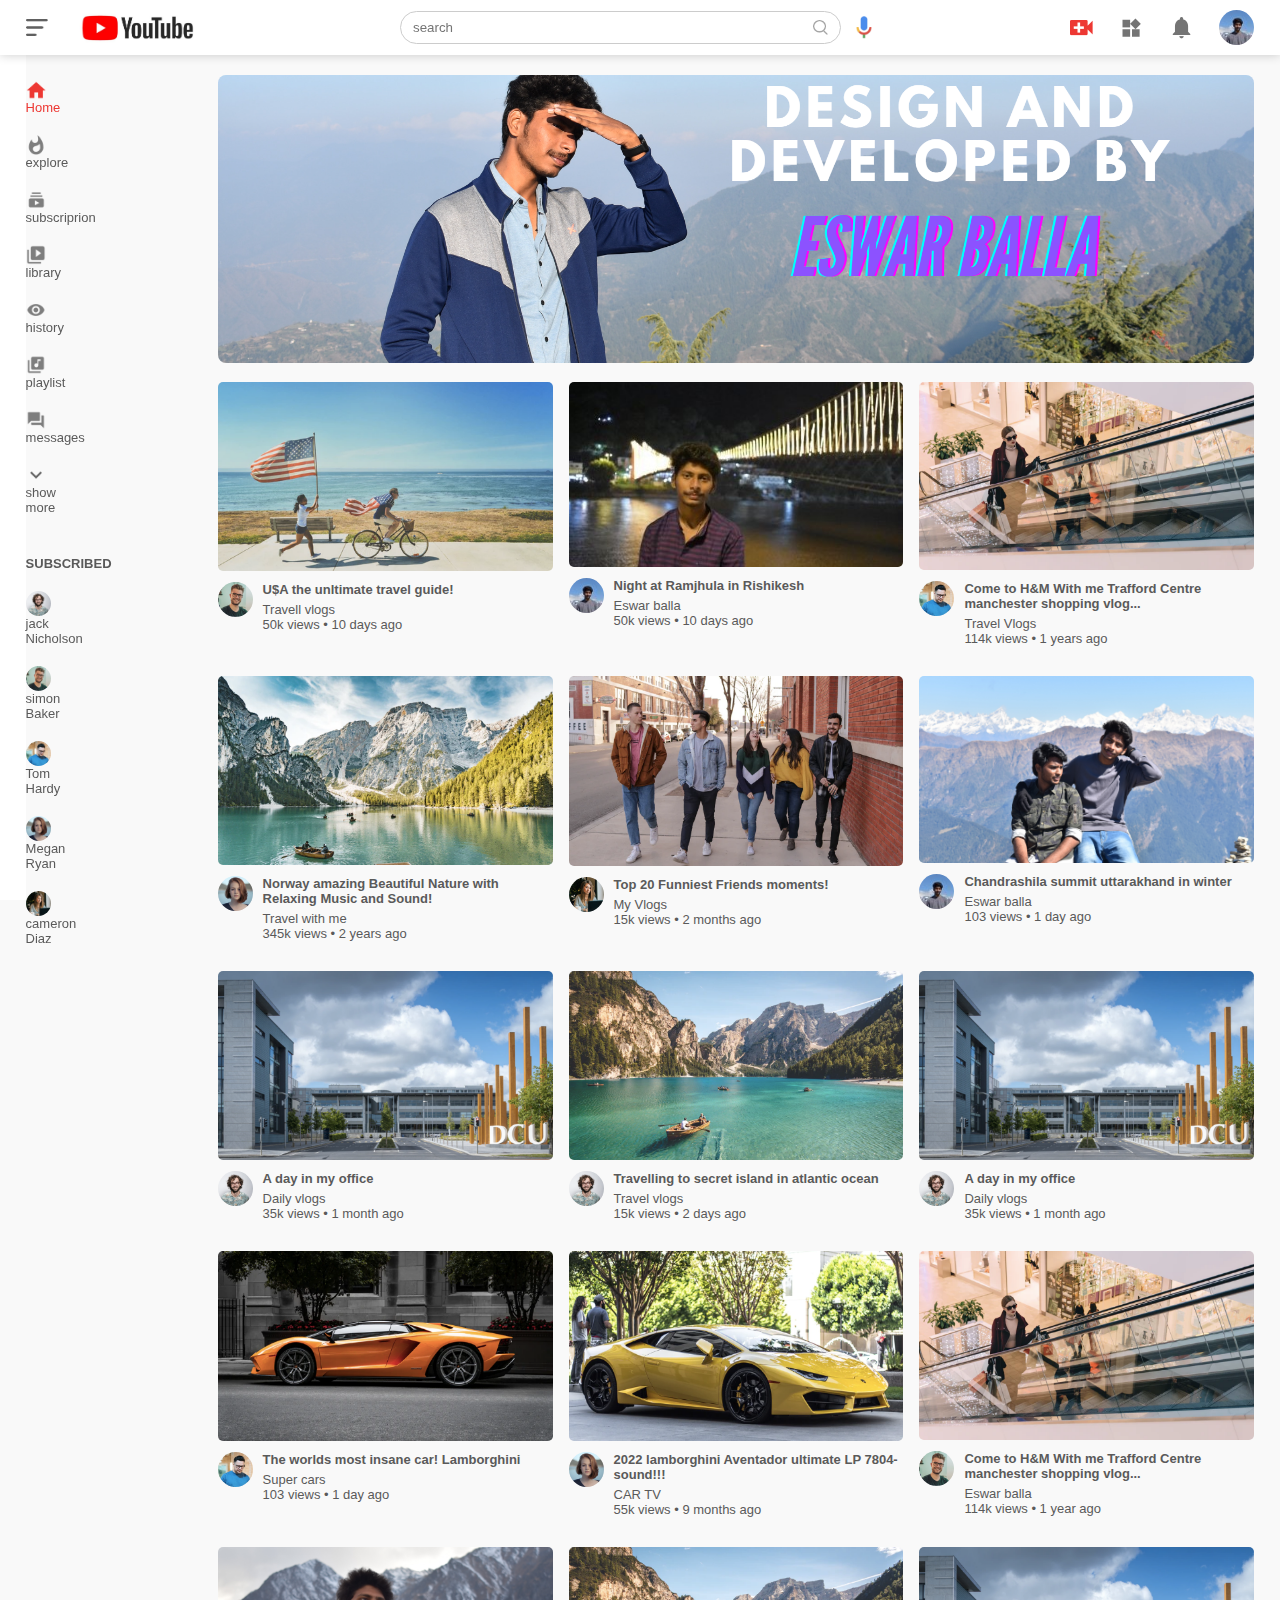
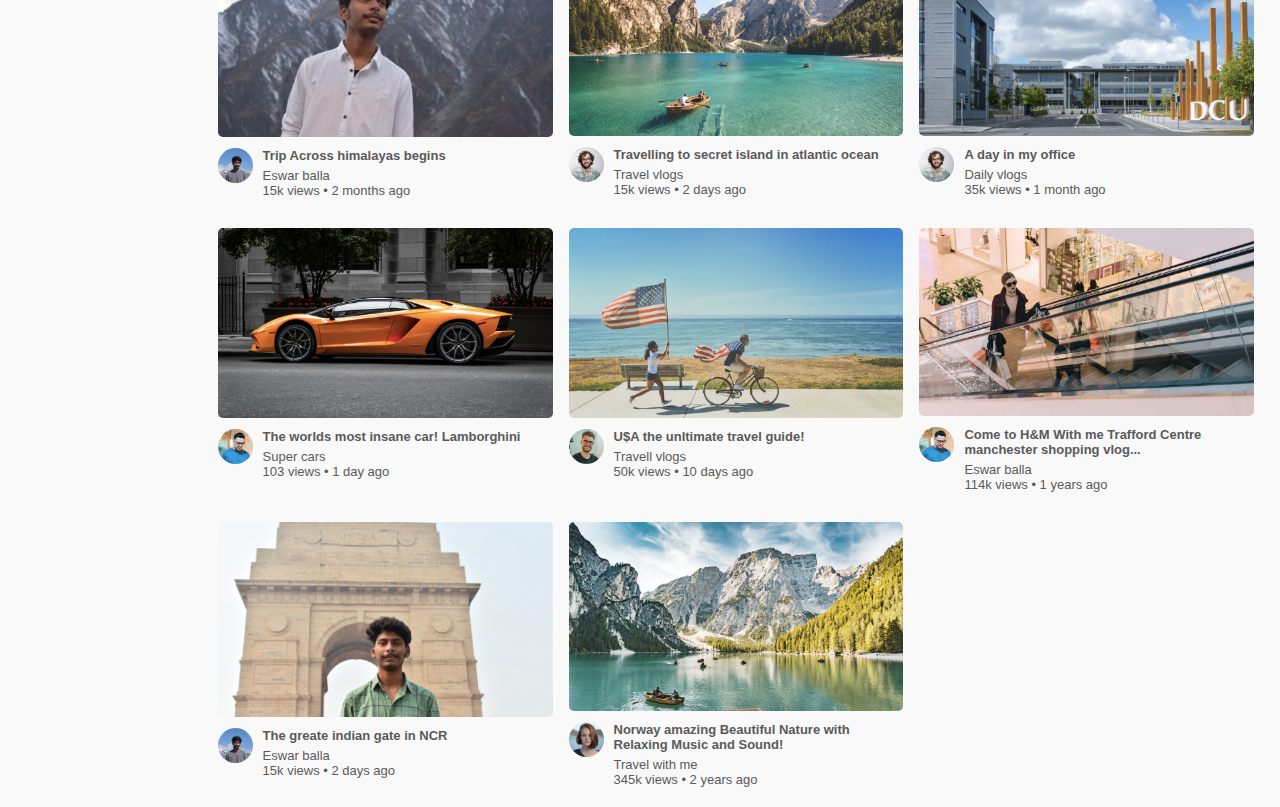
==== commit 23560f65: "Update index.html" ====
--- a/index.html
+++ b/index.html
@@ -43,7 +43,7 @@
         </div>
         <div class="subscribed-list">
             <h3>SUBSCRIBED</h3>
-            <a href=""><img src="jack.jpg"><p>jack Nicholson</p></a>
+            <a href=""><img src="Jack.png"><p>jack Nicholson</p></a>
             <a href=""><img src="simon.png"><p>simon Baker</p></a>
             <a href=""><img src="tom.png"><p>Tom Hardy</p></a>
             <a href=""><img src="megan.png"><p>Megan Ryan</p></a>
